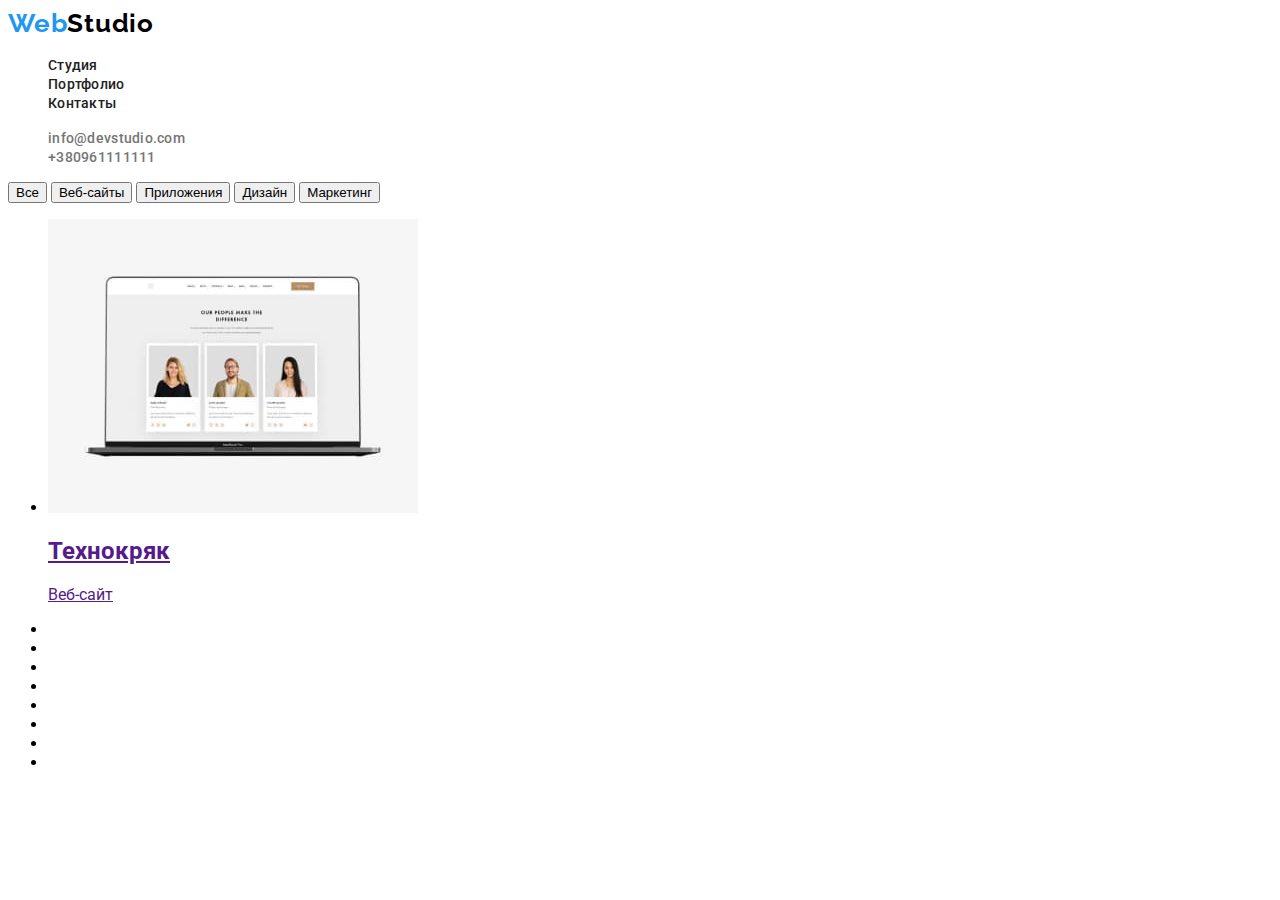
==== portfolio.html @ 60f834e8 "створив портфоліо хтмл" ====
<!DOCTYPE html>
<html lang="ru">

<head>
    <meta charset="UTF-8">
    <meta http-equiv="X-UA-Compatible" content="IE=edge">
    <meta name="viewport" content="width=device-width, initial-scale=1.0">
    <title>WebStudio</title>
    <link rel="preconnect" href="https://fonts.googleapis.com">
    <link rel="preconnect" href="https://fonts.gstatic.com" crossorigin>
    <link href="https://fonts.googleapis.com/css2?family=Raleway:wght@700&family=Roboto:wght@400;500;700;900&display=swap"
        rel="stylesheet">
    <link rel="stylesheet" href="./css/styles.css" />
</head>
<body>

    <!-----HEADER------->

    <header class="header">
        <nav class="navigation">
            <a class="logo link" href="">Web<span class="logo-studio">Studio</span></a>
            <ul class="menu list">
                <li class="menu-item">
                    <a class="menu-link link" href="">Студия</a>
                </li>
                <li class="menu-item">
                    <a class="menu-link link" href="">Портфолио</a>
                </li>
                <li class="menu-item">
                    <a class="menu-link link" href="">Контакты</a>
                </li>
            </ul>
        </nav>
        <ul class="list">
            <li><a class="contact-mail link" href="malito:info@devstudio.com">info@devstudio.com</a></li>
            <li><a class="contact-phone-number link" href="tel:">+380961111111</a></li>
        </ul>
    </header>
    <!----------- /HEADER ---------->

    <!--------------MAIN------------- -->

    <main>
        <div>
            <button type="button">Все</button>
            <button type="button">Веб-сайты</button>
            <button type="button">Приложения</button>
            <button type="button">Дизайн</button>
            <button type="button">Маркетинг</button>
        </div>

<h1 hidden>Наши работы</h1>

<ul>
    <li>
        <a href="">
        <img src="./images/portfolio-8-img.jpg" alt="веб сайт технокряк" width="370" height="294">
        <h2>Технокряк</h2>
        <p>Веб-сайт</p>
    </a>
    </li>
    <li></li>
    <li></li>
    <li></li>
    <li></li>
    <li></li>
    <li></li>
    <li></li>
    <li></li>
</ul>




    </main>


    <footer></footer>
</body>

</html>
---- css/styles.css ----
.list {
    list-style: none;
}
.link {
    text-decoration: none;
}

body{
font-family: 'Roboto', sans-serif;
}

/* ======HEADER====== */
.logo{
    font-family: 'Raleway', sans-serif;
        font-weight: 700;
        font-size: 26px;
        line-height: 1.19;
        letter-spacing: 0.03em;
    
        color: #2196F3;
}

.logo-studio{
 color:#000000;
}

.menu-link{
    font-weight: 500;
    font-size: 14px;
    line-height: 1.14;
    letter-spacing: 0.02em;

    color: #212121;
}
    .menu-link:hover,
    .menu-link:focus{
color: #2196F3;
    }
    
    .contact-mail,
    .contact-phone-number{
            font-weight: 500;
            font-size: 14px;
            line-height: 1.14;
            letter-spacing: 0.02em;
        
            color: #757575;
    }
        .contact-mail:hover,
        .contact-phone-number:hover,
                .contact-mail:focus,
                .contact-phone-number :focus{   
                    font-weight: 500;
                    font-size: 14px;
                    line-height: 1.14;
                    letter-spacing: 0.02em;
                
                    color: #2196F3;
                }

                /* =====/HEADER===== */

                /* =====HERO===== */
                
                .hero{
                
                    background: #2F303A;
                }
    
                .effective-solutions{
            font-weight: 900;
            font-size: 44px;
            line-height: 1.36;
            text-align: center;
            letter-spacing: 0.06em;
            text-transform: uppercase;
        
            color: #FFFFFF;
            background: #2F303A;
    }
 .modal-button{
    
        cursor: pointer;
        font-weight: 700;
            font-size: 16px;
            line-height: 1.88;
        
            display: flex;
            align-items: center;
            text-align: center;
            letter-spacing: 0.06em;
        
            color: #FFFFFF;
            background: #2196F3;
        
 } 
 
 .modal-button:hover,
 .modal-button:focus{
    background-color: #188ce8;
 }

 /* =====/HERO===== */

 /* =====OUR ADVANTAGES===== */
 
 .our-advantages{
        font-weight: 700;
        font-size: 14px;
        line-height: 1.14;
        letter-spacing: 0.03em;
        text-transform: uppercase;
    
        color: #212121;
 }
 
 .advantages-text{
        font-weight: 400;
        font-size: 14px;
        line-height: 1.71;
        letter-spacing: 0.03em;
    
        color: #757575;
 }
 
 /* =======OUR TEAM======= */
 .about-us{
        font-weight: 700;
        font-size: 36px;
        line-height: 1.17;
        text-align: center;
        letter-spacing: 0.03em;
    
        color: #212121;
 }
 .our-team{
    position: absolute;
        width: 1600px;
        height: 648px;
        left: 0px;
        top: 1449px;
    
        background: #F5F4FA;
 }
 .name-our-team{
        font-weight: 500;
        font-size: 16px;
        line-height: 1.19;
        text-align: center;
        letter-spacing: 0.03em;
    
        color: #212121;
 }
 .jobtitle-our-team{
        font-weight: 400;
        font-size: 16px;
        line-height: 1.19;
        text-align: center;
        letter-spacing: 0.03em;
    
        color: #757575;
 }
 /* =======/OUR TEAM======= */
 
 /* =====FOOTER===== */
 
 .footer{
background: #2F303A;
 }
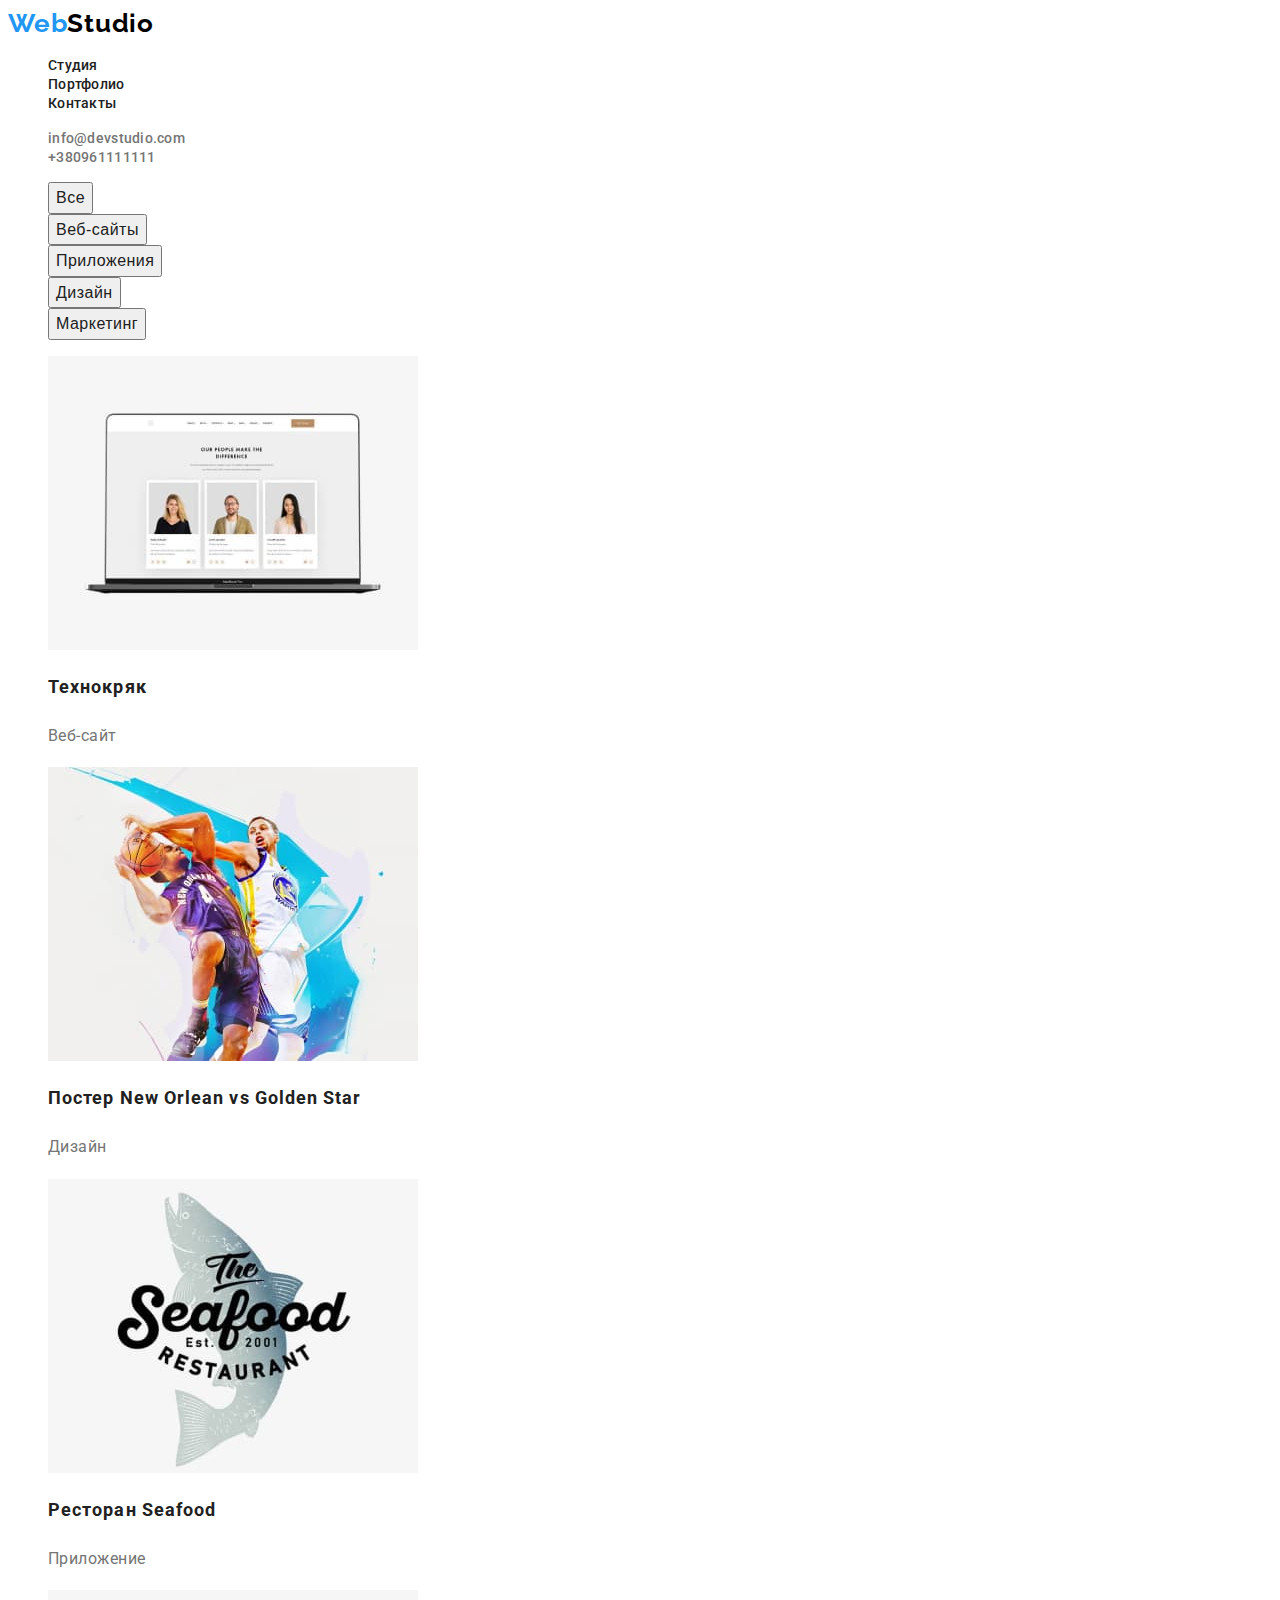
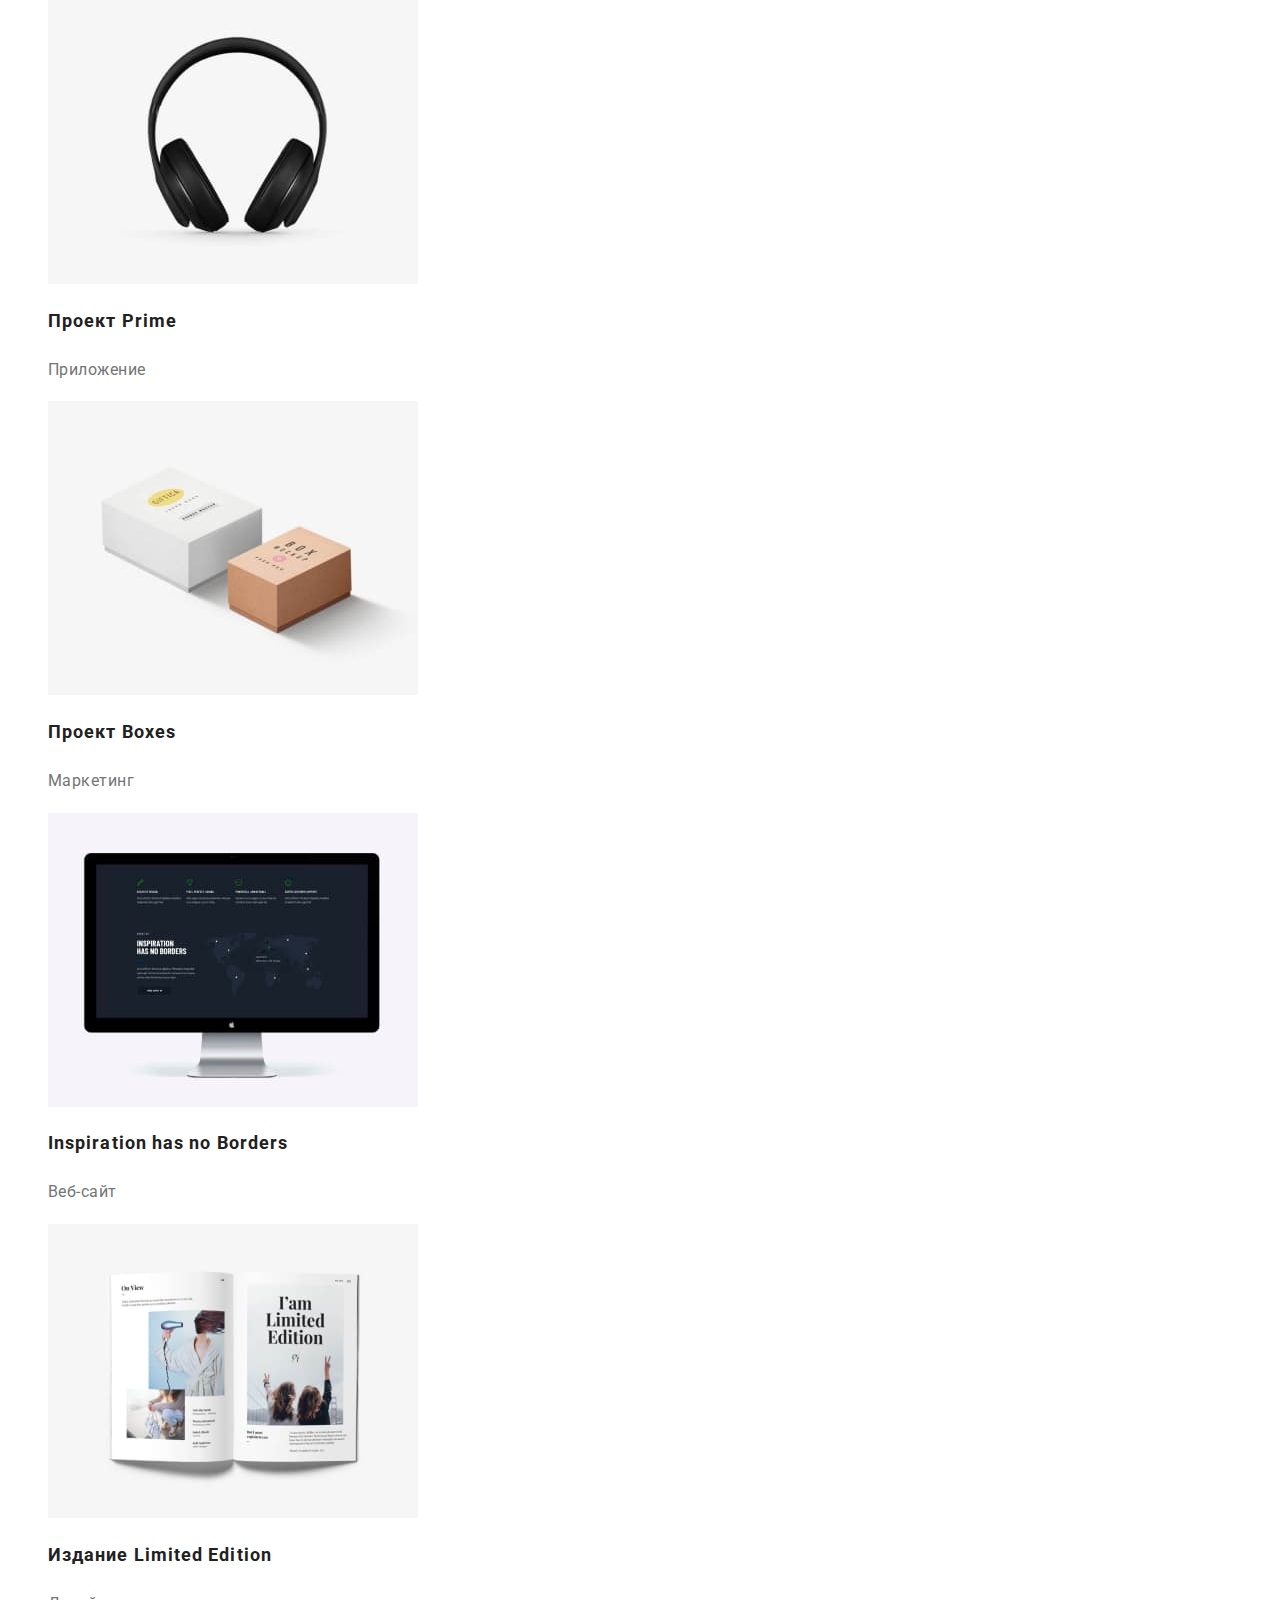
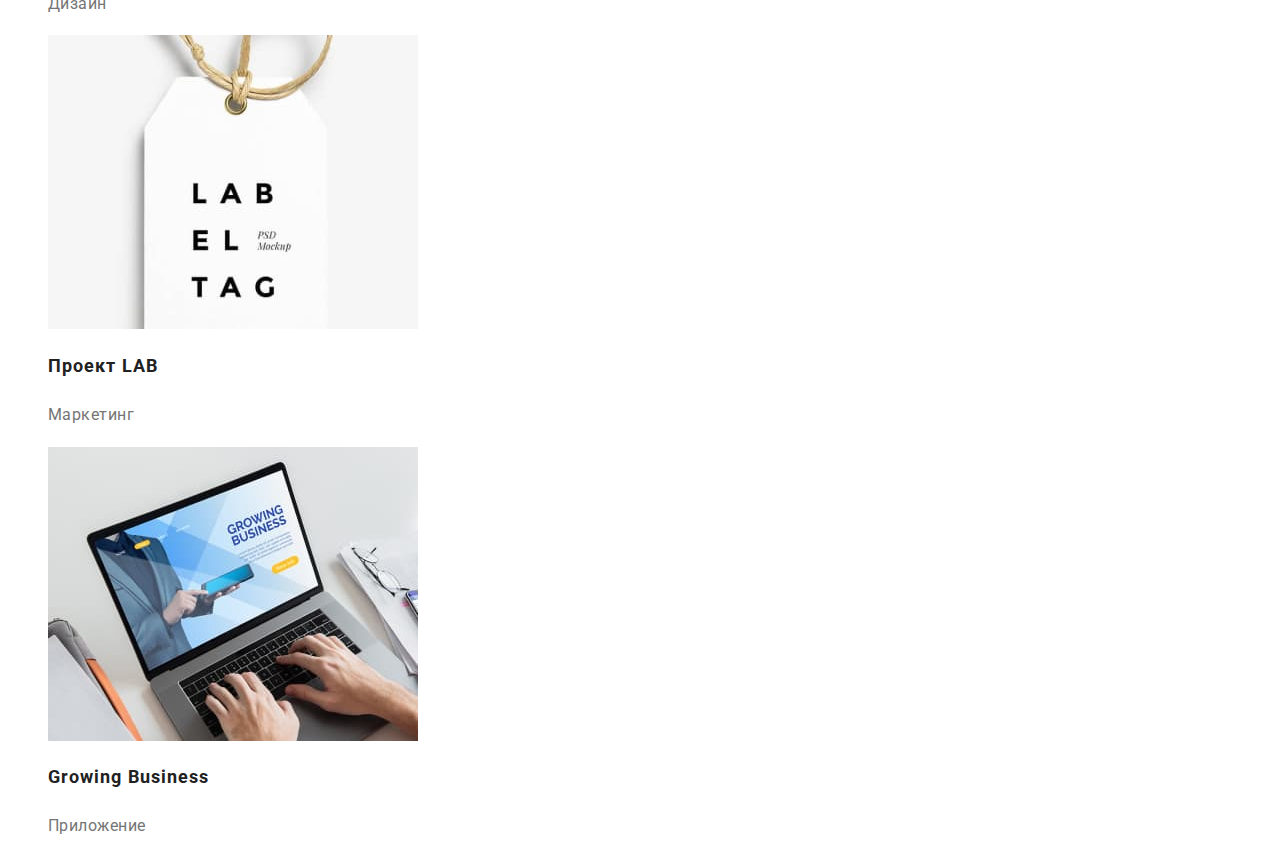
==== commit d8aa5e3f: "все крім футера" ====
--- a/portfolio.html
+++ b/portfolio.html
@@ -14,17 +14,17 @@
 </head>
 <body>
 
-    <!-----HEADER------->
+    <!-------HEADER------->
 
     <header class="header">
         <nav class="navigation">
             <a class="logo link" href="">Web<span class="logo-studio">Studio</span></a>
             <ul class="menu list">
                 <li class="menu-item">
-                    <a class="menu-link link" href="">Студия</a>
+                    <a class="menu-link link" href="./index.html">Студия</a>
                 </li>
                 <li class="menu-item">
-                    <a class="menu-link link" href="">Портфолио</a>
+                    <a class="menu-link link" href="./portfolio.html">Портфолио</a>
                 </li>
                 <li class="menu-item">
                     <a class="menu-link link" href="">Контакты</a>
@@ -36,43 +36,105 @@
             <li><a class="contact-phone-number link" href="tel:">+380961111111</a></li>
         </ul>
     </header>
-    <!----------- /HEADER ---------->
+    <!----------/HEADER ---------->
 
-    <!--------------MAIN------------- -->
+    <!----------MAIN---------->
 
     <main>
-        <div>
-            <button type="button">Все</button>
-            <button type="button">Веб-сайты</button>
-            <button type="button">Приложения</button>
-            <button type="button">Дизайн</button>
-            <button type="button">Маркетинг</button>
-        </div>
+        <ul class="list">
+            <li>
+                <button class="button-portfolio" type="button">Все</button></li>
+            <li>
+                <button class="button-portfolio" type="button">Веб-сайты</button></li>
+            <li>
+                <button class="button-portfolio" type="button">Приложения</button></li>
+            <li>
+                <button class="button-portfolio" type="button">Дизайн</button></li>
+            <li >
+                <button class="button-portfolio" type="button">Маркетинг</button></li>
+        </ul>
+        
+        
 
 <h1 hidden>Наши работы</h1>
 
-<ul>
+<ul class="list">
+    
     <li>
-        <a href="">
+        <a class="link" href="">
         <img src="./images/portfolio-8-img.jpg" alt="веб сайт технокряк" width="370" height="294">
-        <h2>Технокряк</h2>
-        <p>Веб-сайт</p>
+        <h2 class="project-name">Технокряк</h2>
+        <p class="product-name">Веб-сайт</p>
     </a>
     </li>
-    <li></li>
-    <li></li>
-    <li></li>
-    <li></li>
-    <li></li>
-    <li></li>
-    <li></li>
-    <li></li>
+    
+    <li>
+        <a class="link" href="">
+        <img src="./images/portfolio-9-img.jpg" alt="постер баскетбольных команд" width="370" height="294">
+        <h2 class="project-name">Постер New Orlean vs Golden Star</h2>
+        <p class="product-name">Дизайн</p>
+    </a>
+    </li>
+    
+    <li>
+        <a class="link" href="">
+        <img src="./images/portfolio-10-img.jpg" alt="логотип с акулой" width="370" height="294">
+        <h2 class="project-name">Ресторан Seafood</h2>
+        <p class="product-name">Приложение</p>
+    </a>
+    </li>
+    
+    <li>
+        <a class="link" href="">
+        <img src="./images/portfolio-11-img.jpg" alt="наушники" width="370" height="294">
+        <h2 class="project-name">Проект Prime</h2>
+        <p class="product-name">Приложение</p>
+    </a>
+    </li>
+    
+    <li>
+        <a class="link" href="">
+        <img src="./images/portfolio-12-img.jpg" alt="наушники" width="370" height="294">
+        <h2 class="project-name">Проект Boxes</h2>
+        <p class="product-name">Маркетинг</p>
+    </a>
+    </li>
+    
+    <li>
+        <a class="link" href="">
+        <img src="./images/portfolio-13-img.jpg" alt="упаковочная коробка" width="370" height="294">
+        <h2 class="project-name">Inspiration has no Borders</h2>
+        <p class="product-name">Веб-сайт</p>
+    </a>
+    </li>
+    
+    <li>
+        <a class="link" href="">
+        <img src="./images/portfolio-14-img.jpg" alt="журнал" width="370" height="294">
+        <h2 class="project-name">Издание Limited Edition</h2>
+        <p class="product-name">Дизайн</p>
+    </a>
+    </li>
+    
+    <li>
+        <a class="link" href="">
+        <img src="./images/portfolio-15-img.jpg" alt="бирка с буквами" width="370" height="294">
+        <h2 class="project-name">Проект LAB</h2>
+        <p class="product-name">Маркетинг</p>
+    </a>
+    </li>
+    
+    <li>
+        <a class="link" href="">
+        <img src="./images/portfolio-16-img.jpg" alt="ноутбук">
+        <h2 class="project-name">Growing Business</h2>
+        <p class="product-name">Приложение</p>
+        </a>
+        </li>
 </ul>
+ </main>
+    <!------------/MAIN--------->
 
-
-
-
-    </main>
 
 
     <footer></footer>
--- a/css/styles.css
+++ b/css/styles.css
@@ -102,6 +102,44 @@
 
  /* =====/HERO===== */
 
+ /* ======BUTTON PORTFOLIO===== */
+
+ .button-portfolio{
+    cursor: pointer;
+    font-weight: 500;
+        font-size: 16px;
+        line-height: 1.6;
+        letter-spacing: 0.03em;
+    
+        color: #212121;
+    
+ }
+
+ .button-portfolio:hover,
+ .button-portfolio:focus{
+background: #2196F3;
+color: #FFFFFF;
+
+ }
+ /* ======Наши работы Портфолио===== */
+ .project-name{
+    font-weight: 700;
+        font-size: 18px;
+        line-height: 2;
+        letter-spacing: 0.06em;
+    
+        color: #212121;
+ }
+
+ .product-name{
+    font-weight: 400;
+        font-size: 16px;
+        line-height: 1.9;
+        letter-spacing: 0.03em;
+    
+        color: #757575;
+ }
+
  /* =====OUR ADVANTAGES===== */
  
  .our-advantages{
@@ -164,6 +202,9 @@
  
  /* =====FOOTER===== */
  
+ .logo-footer{
+
+ }
  .footer{
-background: #2F303A;
+  background: #2F303A;
  }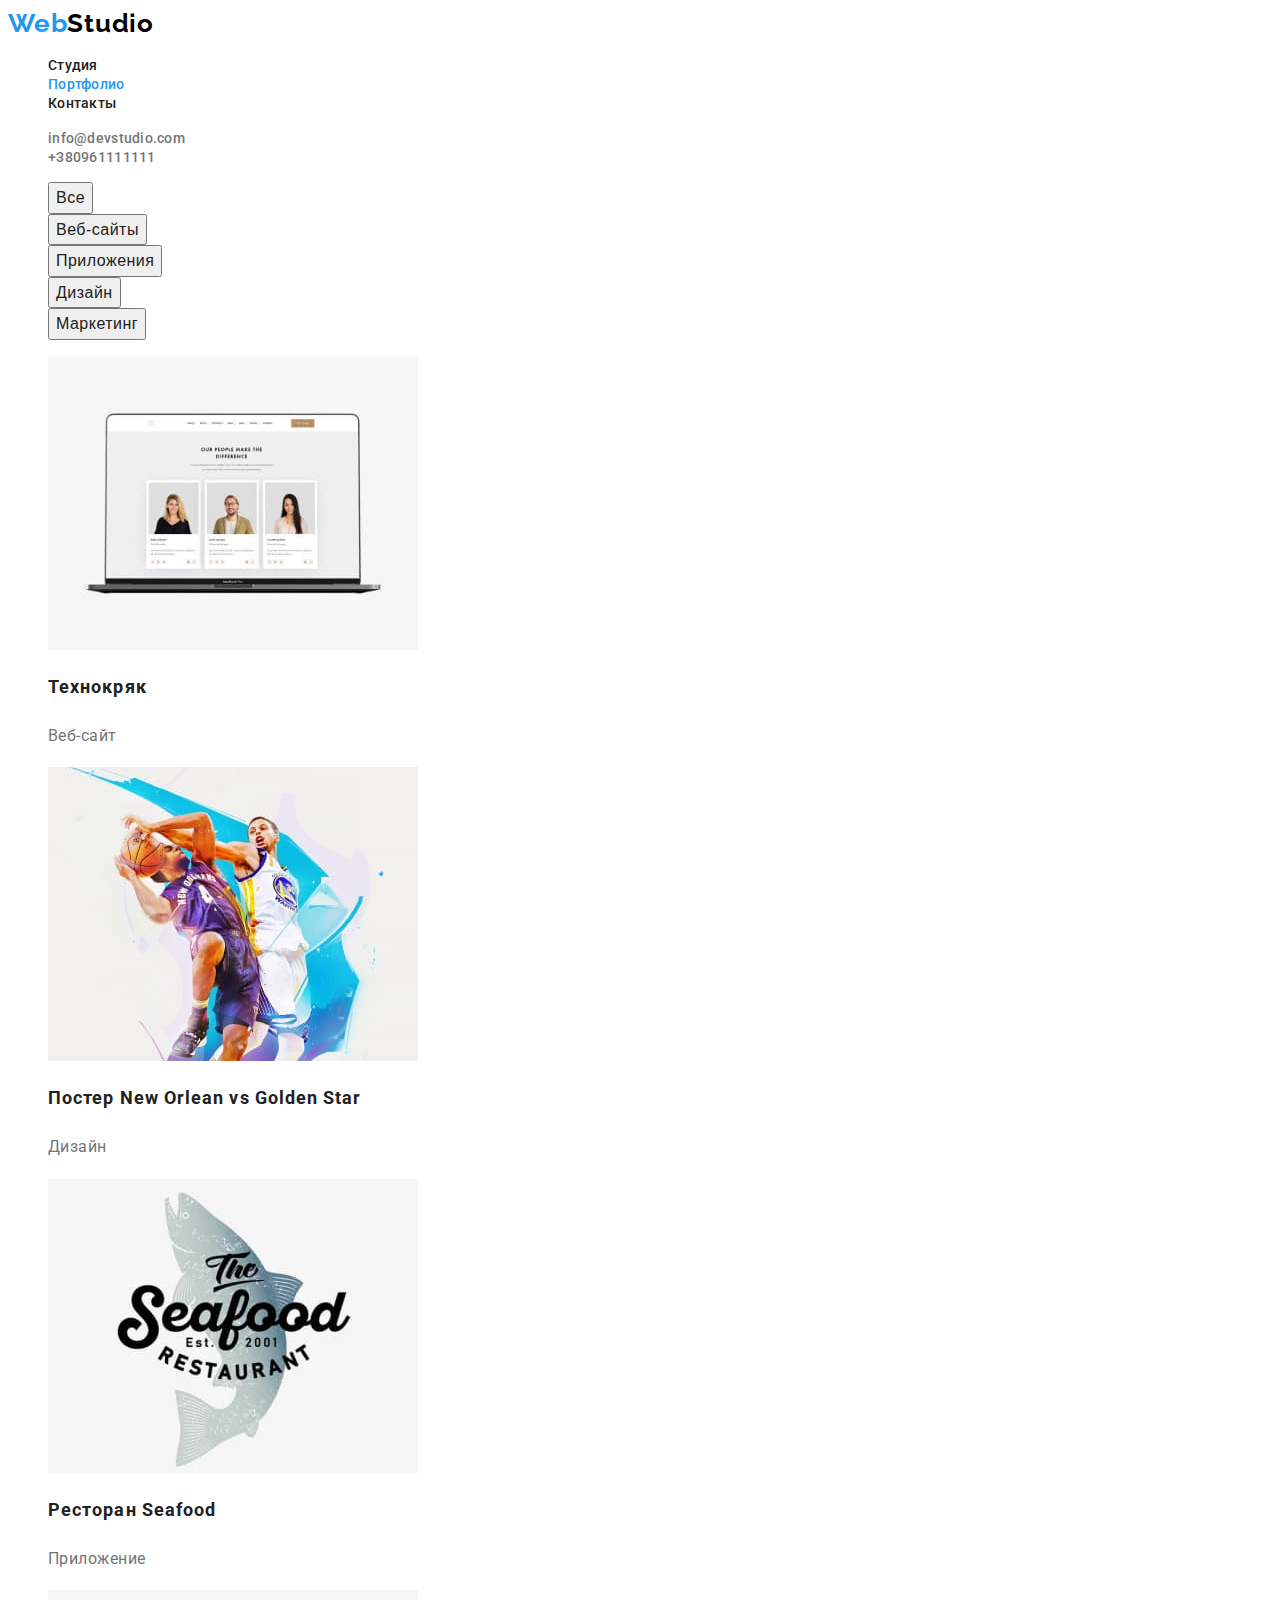
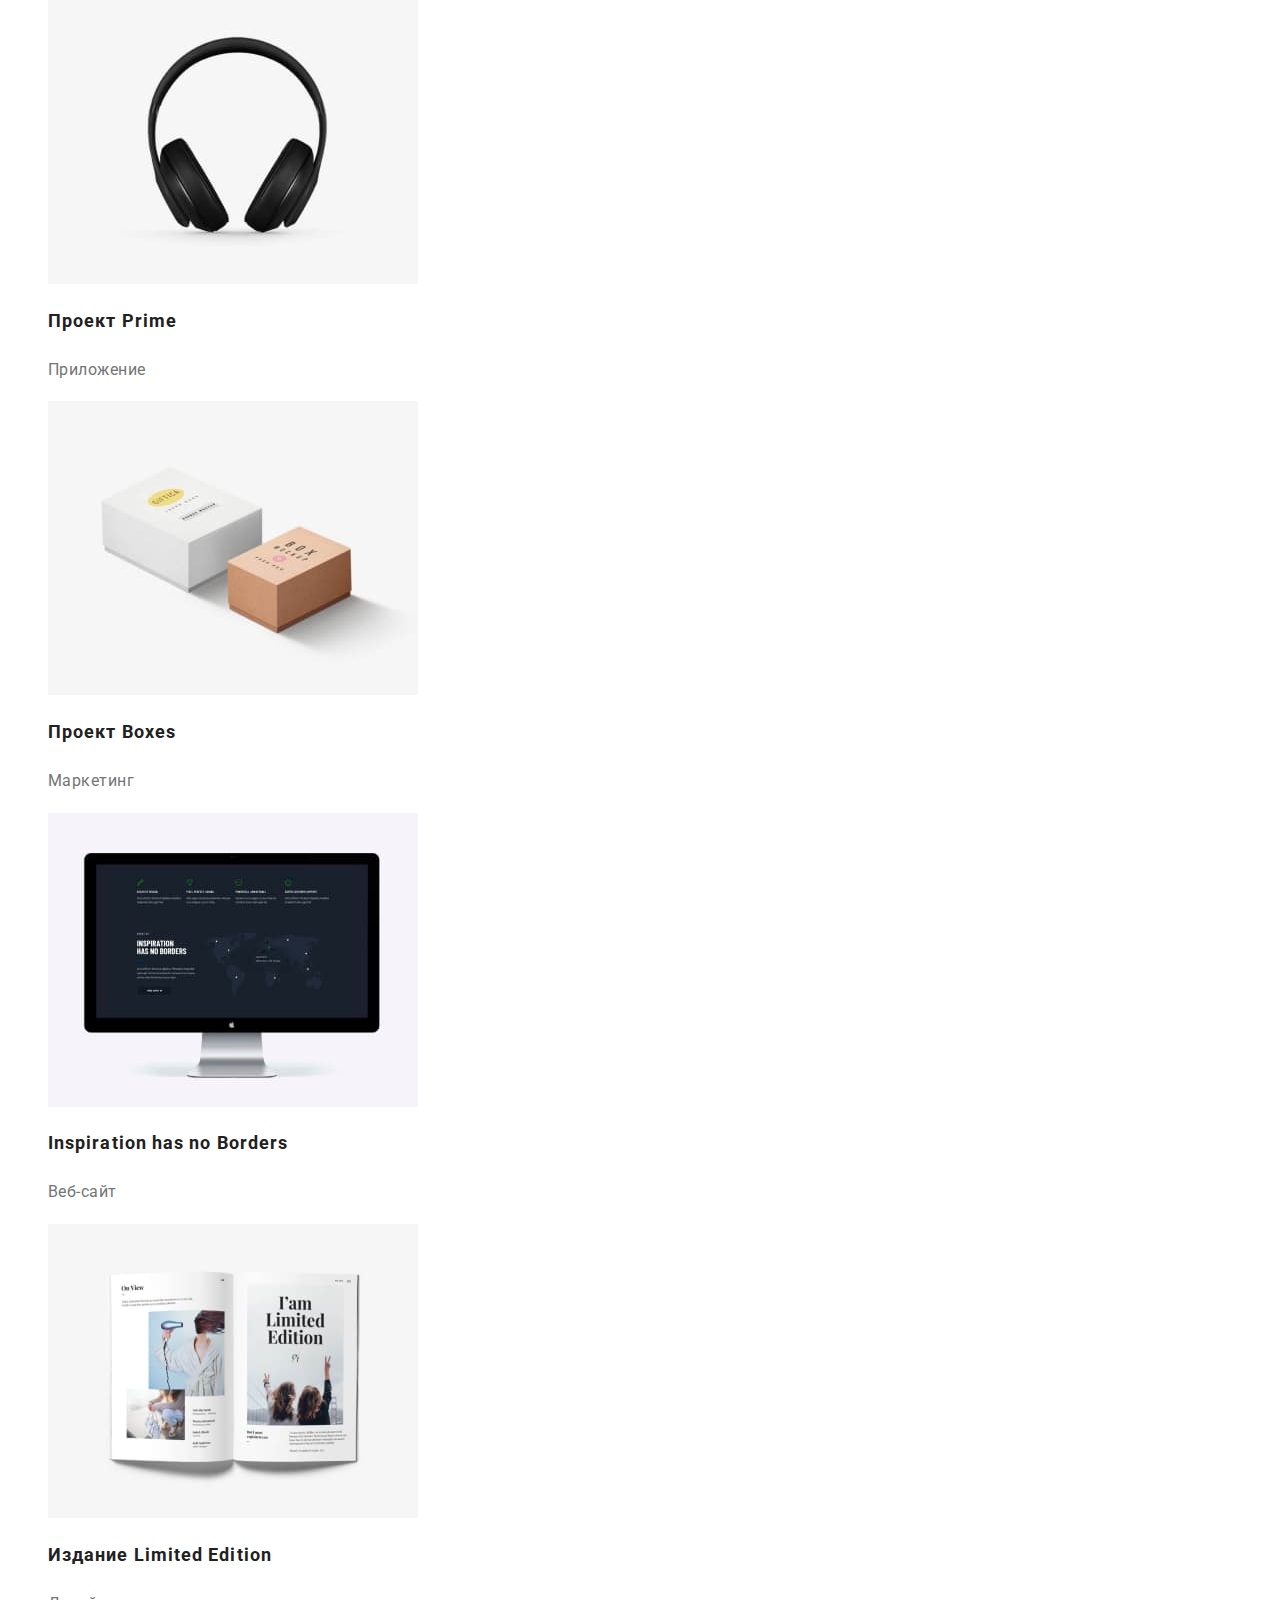
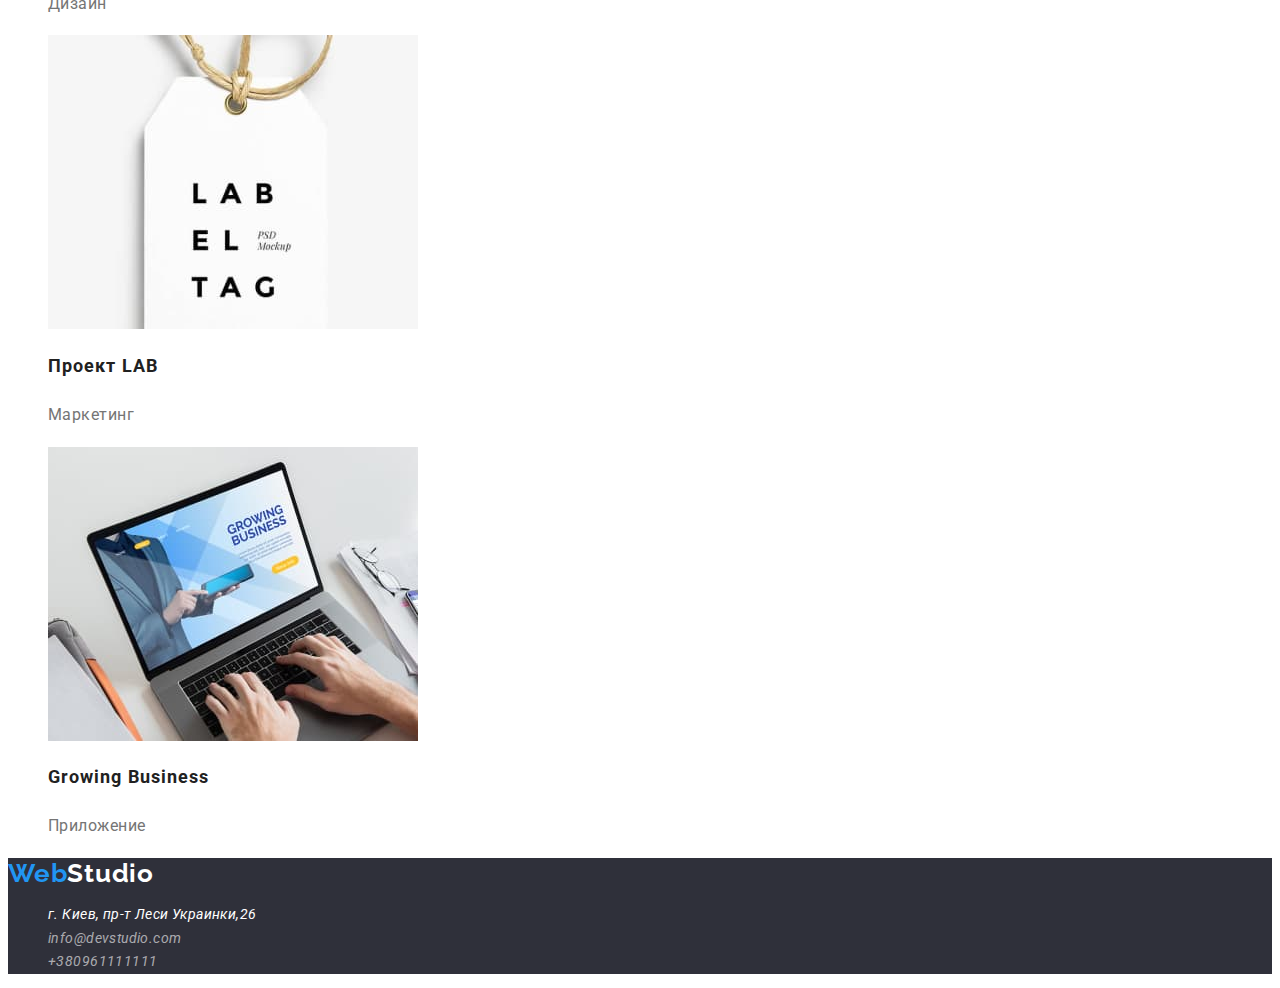
==== commit f9b8b248: "домашня робота 2-3 закінчено" ====
--- a/portfolio.html
+++ b/portfolio.html
@@ -24,7 +24,7 @@
                     <a class="menu-link link" href="./index.html">Студия</a>
                 </li>
                 <li class="menu-item">
-                    <a class="menu-link link" href="./portfolio.html">Портфолио</a>
+                    <a class="menu-link link current" href="./portfolio.html">Портфолио</a>
                 </li>
                 <li class="menu-item">
                     <a class="menu-link link" href="">Контакты</a>
@@ -137,7 +137,18 @@
 
 
 
-    <footer></footer>
+<footer class="footer">
+    <a class="logo-footer link" href="">Web<span class="logo-studio-footer">Studio</span></a>
+    <address class="adress-footer">
+        <ul class="list">
+            <li><a class="link adress-footer" href="https://goo.gl/maps/oq8JEiKkKyCuz6h78" target="_blank"
+                    rel="noopener noreferrer">г. Киев, пр-т Леси Украинки,26
+                </a></li>
+            <li><a class="link mail-footer" href="malito:info@devstudio.com">info@devstudio.com</a></li>
+            <li><a class="contact-phone-number-footer link" href="tel:">+380961111111</a></li>
+        </ul>
+    </address>
+</footer>
 </body>
 
 </html>--- a/css/styles.css
+++ b/css/styles.css
@@ -36,7 +36,6 @@
     .menu-link:focus{
 color: #2196F3;
     }
-    
     .contact-mail,
     .contact-phone-number{
             font-weight: 500;
@@ -62,12 +61,8 @@
 
                 /* =====HERO===== */
                 
-                .hero{
-                
-                    background: #2F303A;
-                }
-    
-                .effective-solutions{
+    
+.effective-solutions{
             font-weight: 900;
             font-size: 44px;
             line-height: 1.36;
@@ -125,14 +120,13 @@
  .project-name{
     font-weight: 700;
         font-size: 18px;
-        line-height: 2;
+        line-height: 2.0;
         letter-spacing: 0.06em;
     
         color: #212121;
  }
 
  .product-name{
-    font-weight: 400;
         font-size: 16px;
         line-height: 1.9;
         letter-spacing: 0.03em;
@@ -153,7 +147,6 @@
  }
  
  .advantages-text{
-        font-weight: 400;
         font-size: 14px;
         line-height: 1.71;
         letter-spacing: 0.03em;
@@ -162,24 +155,20 @@
  }
  
  /* =======OUR TEAM======= */
+ 
+ .our-team{
+    background: #F5F4FA;
+ }
+ 
  .about-us{
         font-weight: 700;
         font-size: 36px;
         line-height: 1.17;
-        text-align: center;
-        letter-spacing: 0.03em;
-    
-        color: #212121;
- }
- .our-team{
-    position: absolute;
-        width: 1600px;
-        height: 648px;
-        left: 0px;
-        top: 1449px;
-    
-        background: #F5F4FA;
- }
+        letter-spacing: 0.03em;
+    
+        color: #212121;
+ }
+ 
  .name-our-team{
         font-weight: 500;
         font-size: 16px;
@@ -190,7 +179,6 @@
         color: #212121;
  }
  .jobtitle-our-team{
-        font-weight: 400;
         font-size: 16px;
         line-height: 1.19;
         text-align: center;
@@ -203,8 +191,34 @@
  /* =====FOOTER===== */
  
  .logo-footer{
-
+font-family: 'Raleway', sans-serif;
+    font-style: normal;
+    font-weight: 700;
+    font-size: 26px;
+    line-height: 1.19;
+    letter-spacing: 0.03em;
+    color: #2196F3;
+ }
+ .logo-studio-footer{
+color: #FFFFFF;
  }
  .footer{
-  background: #2F303A;
- }+    background: #2F303A;
+}
+.adress-footer{
+    font-size: 14px;
+        line-height: 1.7;
+        letter-spacing: 0.03em;
+        color: #FFFFFF;
+}
+.mail-footer,
+.contact-phone-number-footer{
+    font-size: 14px;
+        line-height: 1.7;
+        letter-spacing: 0.03em;
+    
+        color: rgba(255, 255, 255, 0.6);
+}
+.current {
+    color: #2196F3;
+}
